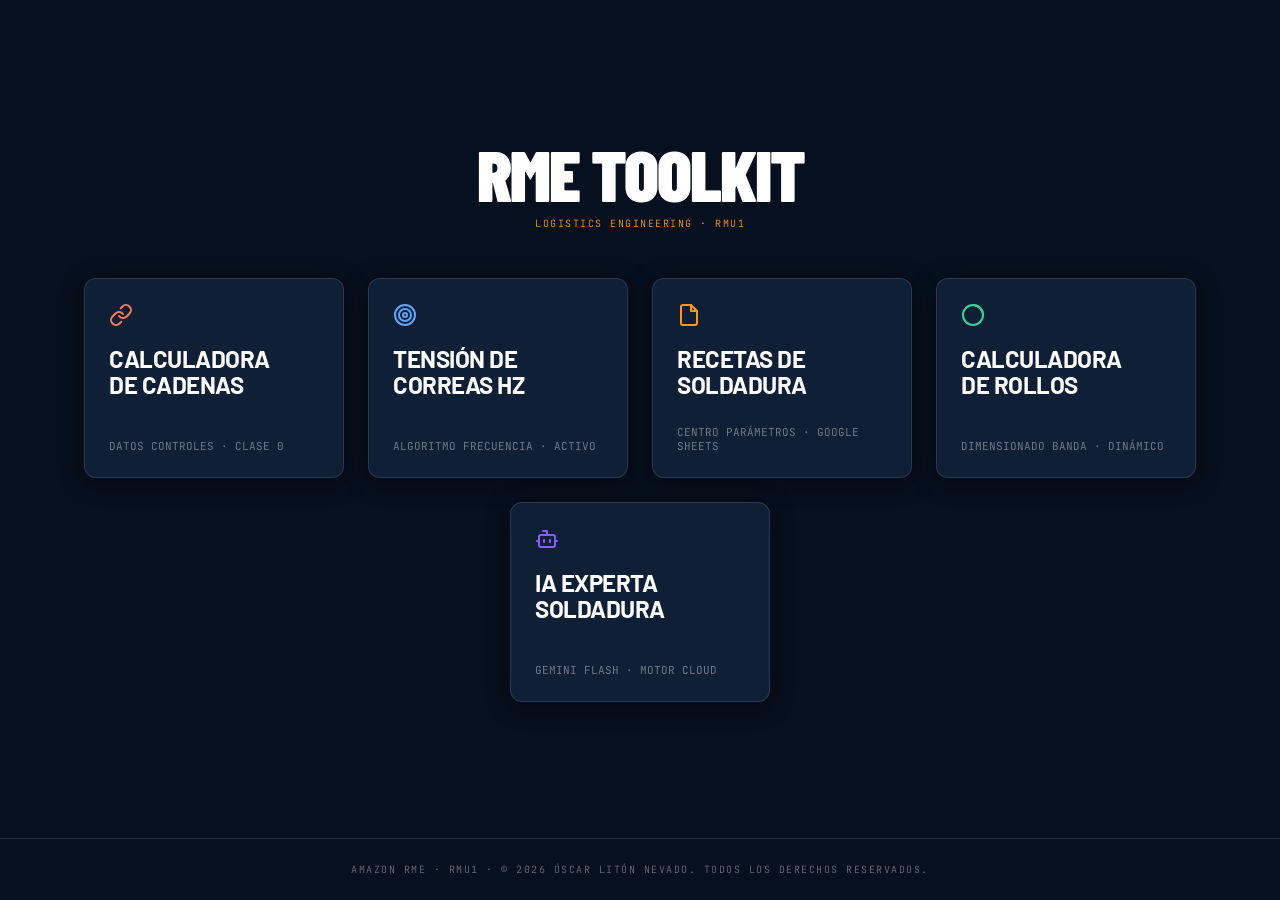
==== index.html @ 81b58d06 "Add files via upload" ====
<!DOCTYPE html>
<html lang="es">
<head>
  <meta charset="UTF-8">
  <meta name="viewport" content="width=device-width, initial-scale=1.0">
  <title>RME Toolkit · RMU1</title>
  <link rel="stylesheet" href="estilos.css">
  <style>
    /* Ajuste para centrar las 5 tarjetas de forma elegante */
    .portal-grid {
      display: flex !important;
      flex-wrap: wrap;
      justify-content: center;
      max-width: 1200px;
    }
    .hub-card {
      width: 260px;
    }
  </style>
</head>
<body>
  <div id="transition" class="page-transition"></div>

  <div class="portal-container">
    <main class="portal-main">
      <div style="text-align: center;">
        <h1 class="t-display" style="font-size: clamp(48px, 6vw, 72px); letter-spacing: -2px; line-height: 1;">RME TOOLKIT</h1>
        <div class="t-micro" style="color: var(--amz); margin-top: 8px;">LOGISTICS ENGINEERING · RMU1</div>
      </div>

      <div class="portal-grid">
        <a href="cadenas.html" class="hub-card stagger-1" style="--hc: var(--accent-cadenas);" aria-label="Abrir calculadora de cadenas">
          <div class="hc-icon">
            <svg width="24" height="24" viewBox="0 0 24 24" fill="none" stroke="currentColor" stroke-width="2" stroke-linecap="round" stroke-linejoin="round"><path d="M10 13a5 5 0 0 0 7.54.54l3-3a5 5 0 0 0-7.07-7.07l-1.72 1.71"/><path d="M14 11a5 5 0 0 0-7.54-.54l-3 3a5 5 0 0 0 7.07 7.07l1.71-1.71"/></svg>
          </div>
          <div class="t-heading hc-title">CALCULADORA<br>DE CADENAS</div>
          <div class="t-caption hc-data">DATOS CONTROLES · CLASE 0</div>
        </a>

        <a href="correas.html" class="hub-card stagger-2" style="--hc: var(--accent-correas);" aria-label="Abrir tensión de correas">
          <div class="hc-icon">
            <svg width="24" height="24" viewBox="0 0 24 24" fill="none" stroke="currentColor" stroke-width="2" stroke-linecap="round" stroke-linejoin="round"><circle cx="12" cy="12" r="10"/><circle cx="12" cy="12" r="6"/><circle cx="12" cy="12" r="2"/></svg>
          </div>
          <div class="t-heading hc-title">TENSIÓN DE<br>CORREAS HZ</div>
          <div class="t-caption hc-data">ALGORITMO FRECUENCIA · ACTIVO</div>
        </a>

        <a href="recetas.html" class="hub-card stagger-3" style="--hc: var(--accent-recetas);" aria-label="Abrir módulo de recetas de soldadura">
          <div class="hc-icon">
            <svg width="24" height="24" viewBox="0 0 24 24" fill="none" stroke="currentColor" stroke-width="2" stroke-linecap="round" stroke-linejoin="round"><path d="M14 2H6a2 2 0 0 0-2 2v16a2 2 0 0 0 2 2h12a2 2 0 0 0 2-2V8z"/><polyline points="14 2 14 8 20 8"/></svg>
          </div>
          <div class="t-heading hc-title">RECETAS DE<br>SOLDADURA</div>
          <div class="t-caption hc-data">CENTRO PARÁMETROS · GOOGLE SHEETS</div>
        </a>

        <a href="rollos.html" class="hub-card stagger-4" style="--hc: var(--accent-rollos);" aria-label="Abrir calculadora de rollos de banda">
          <div class="hc-icon">
            <svg width="24" height="24" viewBox="0 0 24 24" fill="none" stroke="currentColor" stroke-width="2" stroke-linecap="round" stroke-linejoin="round"><circle cx="12" cy="12" r="10"/><path d="M12 2a10 10 0 0 1 10 10"/></svg>
          </div>
          <div class="t-heading hc-title">CALCULADORA<br>DE ROLLOS</div>
          <div class="t-caption hc-data">DIMENSIONADO BANDA · DINÁMICO</div>
        </a>

        <!-- NUEVO MÓDULO IA -->
        <a href="soldadura-bot.html" class="hub-card" style="--hc: #8b5cf6; animation: cardEntry 0.4s cubic-bezier(0.16, 1, 0.3, 1) forwards; animation-delay: 400ms;" aria-label="Abrir asistente experto">
          <div class="hc-icon">
            <svg width="24" height="24" viewBox="0 0 24 24" fill="none" stroke="currentColor" stroke-width="2" stroke-linecap="round" stroke-linejoin="round">
              <path d="M12 8V4H8"/>
              <rect width="16" height="12" x="4" y="8" rx="2"/>
              <path d="M2 14h2"/>
              <path d="M20 14h2"/>
              <path d="M15 13v2"/>
              <path d="M9 13v2"/>
            </svg>
          </div>
          <div class="t-heading hc-title">IA EXPERTA<br>SOLDADURA</div>
          <div class="t-caption hc-data">GEMINI FLASH · MOTOR CLOUD</div>
        </a>
      </div>
    </main>

    <footer class="portal-footer">
      <div class="t-micro">Amazon RME · RMU1 · © 2026 Óscar Litón Nevado. Todos los derechos reservados.</div>
    </footer>
  </div>

  <script src="main.js"></script>
</body>
</html>
---- estilos.css ----
/* ==========================================================================
   RME TOOLKIT - MASTER PREMIUM INDUSTRIAL DESIGN SYSTEM (V3)
   ========================================================================== */

@import url('https://fonts.googleapis.com/css2?family=Barlow+Condensed:wght=900&family=Barlow:wght=400;700&family=JetBrains+Mono:wght=300;400;700&display=swap');

/* ── 1. CORE SYSTEM VARIABLES & SEMANTIC TOKENS ── */
:root {
  --bg: #07101e;
  --bg-panel: #07101e; 
  --card: #0f1f35;
  --card2: #142238;
  
  /* Robust borders for low/harsh light plant environments */
  --border: rgba(255, 255, 255, 0.12);
  --border-field: rgba(255, 255, 255, 0.25);
  --border2: rgba(255, 255, 255, 0.40);
  
  --text-main: #ffffff;
  --text-muted: rgba(255, 255, 255, 0.65);
  --text-disabled: rgba(255, 255, 255, 0.4);
  
  /* Brand Guidelines */
  --amz: #FF9900;
  
  /* App Modules Color Codes */
  --accent-cadenas: #ff7a5c;
  --accent-correas: #60a5fa;
  --accent-recetas: #FF9900;
  --accent-rollos: #34d399;
  
  /* Semantic Operational States */
  --ok: #3fb950;
  --warn: #d29922;
  --crit: #f85149;
  
  /* Typography Tokens */
  --font-display: 'Barlow Condensed', sans-serif;
  --font-heading: 'Barlow', sans-serif;
  --font-body: 'Barlow', sans-serif;
  --font-mono: 'JetBrains Mono', monospace;
  
  /* Geometry Layout Constraints */
  --topbar-h: 52px;
  --sidebar-w: 320px;
}

/* ── 2. BASE GLOBAL REBOOT & ACCESSIBILITY ── */
*, *::before, *::after {
  box-sizing: border-box;
  margin: 0;
  padding: 0;
}

html, body {
  height: 100%;
  background-color: var(--bg);
  color: var(--text-main);
  font-family: var(--font-body);
  -webkit-font-smoothing: antialiased;
  -moz-osx-font-smoothing: grayscale;
  overflow: hidden;
}

/* Accessible focus rings */
*:focus-visible {
  outline: 2px solid var(--amz);
  outline-offset: 2px;
}

/* Structural scrollbar design tokens */
::-webkit-scrollbar {
  width: 4px;
  height: 4px;
}
::-webkit-scrollbar-track {
  background: transparent;
}
::-webkit-scrollbar-thumb {
  background: var(--border2);
  border-radius: 4px;
}
::-webkit-scrollbar-thumb:hover {
  background: var(--text-muted);
}

/* Hide native numeric spinners for layout density consistency */
input[type="number"]::-webkit-inner-spin-button, 
input[type="number"]::-webkit-outer-spin-button { 
  -webkit-appearance: none; 
  margin: 0; 
}
input[type="number"] {
  -moz-appearance: textfield;
}

/* ── 3. TYPOGRAPHY HIERARCHY CLASSIFICATION ── */
.t-display { font-family: var(--font-display); font-weight: 900; text-transform: uppercase; }
.t-heading { font-family: var(--font-heading); font-weight: 700; color: var(--text-main); }
.t-body    { font-family: var(--font-body); font-weight: 400; color: var(--text-muted); }
.t-caption { font-family: var(--font-mono); font-weight: 400; color: var(--text-muted); }
.t-micro   { font-family: var(--font-mono); font-weight: 300; font-size: 10px; text-transform: uppercase; letter-spacing: 1.5px; color: var(--text-disabled); }

/* ── 4. PORTAL GRID ARCHITECTURE (index.html) ── */
.portal-container {
  display: flex;
  flex-direction: column;
  min-height: 100vh;
  position: relative;
  z-index: 1;
}

.portal-main {
  flex: 1;
  display: flex;
  flex-direction: column;
  justify-content: center;
  align-items: center;
  padding: 40px 24px;
}

.portal-grid {
  display: grid;
  grid-template-columns: repeat(4, 260px);
  gap: 24px;
  margin-top: 48px;
}

.hub-card {
  background: var(--card);
  border: 1px solid var(--border);
  border-radius: 12px;
  padding: 24px;
  text-decoration: none;
  color: inherit;
  display: flex;
  flex-direction: column;
  justify-content: space-between;
  height: 200px;
  position: relative;
  overflow: hidden;
  box-shadow: 0 4px 24px rgba(0,0,0,0.4);
  opacity: 0;
  transform: translateY(16px);
  animation: cardEntry 0.4s cubic-bezier(0.16, 1, 0.3, 1) forwards;
}

@keyframes cardEntry {
  to { opacity: 1; transform: translateY(0); }
}

.stagger-1 { animation-delay: 80ms; }
.stagger-2 { animation-delay: 160ms; }
.stagger-3 { animation-delay: 240ms; }
.stagger-4 { animation-delay: 320ms; }

/* Micro-interaction sweep line */
.hub-card::after {
  content: '';
  position: absolute;
  top: 0; left: -100%;
  width: 100%; height: 100%;
  background: linear-gradient(90deg, transparent, rgba(255,255,255,0.04), transparent);
  transition: transform 0.6s cubic-bezier(0.16, 1, 0.3, 1);
  pointer-events: none;
}

.hub-card:hover {
  border-color: var(--hc);
}

.hub-card:hover::after {
  transform: translateX(200%);
}

.hc-icon {
  color: var(--hc);
  margin-bottom: 16px;
}

.hc-title {
  font-size: 24px;
  line-height: 1.1;
  letter-spacing: -0.5px;
}

.hc-data {
  font-size: 11px;
  color: var(--text-disabled);
  margin-top: auto;
}

.portal-footer {
  padding: 24px;
  border-top: 1px solid var(--border);
  text-align: center;
}

/* ── 5. TOPBAR ARCHITECTURE ── */
.topbar {
  height: var(--topbar-h);
  border-bottom: 1px solid rgba(255,255,255,0.07);
  display: flex;
  align-items: center;
  justify-content: space-between;
  padding: 0 24px;
  background: var(--bg);
  position: relative;
  z-index: 10;
}

.tb-zone {
  display: flex;
  align-items: center;
  gap: 16px;
}

.tb-logo {
  font-size: 20px;
  color: var(--text-main);
  text-decoration: none;
  letter-spacing: -0.5px;
}

.tb-divider {
  width: 1px;
  height: 16px;
  background-color: var(--border);
}

.tb-breadcrumb {
  font-size: 14px;
  text-transform: uppercase;
  letter-spacing: 1px;
  color: var(--tb-color);
}

.status-dot {
  width: 6px;
  height: 6px;
  background-color: var(--ok);
  border-radius: 50%;
  box-shadow: 0 0 8px var(--ok);
  animation: blink 2s infinite ease-in-out;
}

@keyframes blink {
  0%, 100% { opacity: 0.4; }
  50% { opacity: 1; }
}

.btn-back {
  color: var(--text-muted);
  text-decoration: none;
  font-size: 13px;
  padding: 4px 10px;
  border: 1px solid transparent;
  border-radius: 6px;
  transition: all 0.15s ease;
}

.btn-back:hover {
  border-color: var(--border2);
  color: var(--text-main);
}

.avatar {
  width: 28px;
  height: 28px;
  border-radius: 50%;
  background-color: var(--border2);
  display: flex;
  align-items: center;
  justify-content: center;
  font-size: 11px;
  color: var(--text-main);
}

/* ── 6. DUAL COLUMN LAYOUT ── */
.layout-main {
  display: flex;
  height: calc(100vh - var(--topbar-h));
  position: relative;
}

.col-left {
  width: var(--sidebar-w);
  flex-shrink: 0;
  display: flex;
  flex-direction: column;
  border-right: 1px solid rgba(255,255,255,0.06);
  position: relative;
  background-color: var(--bg);
}

/* Light-ray structural accent line */
.col-left::after {
  content: '';
  position: absolute;
  top: 0; right: -1px; bottom: 0;
  width: 1px;
  background: linear-gradient(to bottom, #FF9900, #ffffff, #60a5fa);
  pointer-events: none;
}

.col-right {
  flex: 1;
  padding: 40px;
  overflow-y: auto;
  display: flex;
  flex-direction: column;
  gap: 32px;
  background-color: var(--bg);
}

/* ── 7. MICRO-INTERACTIONS & FLOATING LABELS ── */
.input-group {
  position: relative;
  margin-top: 14px; 
  margin-bottom: 22px;
}

.input-group input, 
.input-group select {
  width: 100%;
  background-color: var(--card2); 
  border: 1px solid var(--border-field); 
  border-radius: 6px;
  padding: 18px 12px 8px 12px;
  color: var(--text-main);
  font-family: var(--font-mono);
  font-size: 14px;
  outline: none;
  position: relative;
  z-index: 1; 
  transition: border-color 0.2s ease, box-shadow 0.2s ease;
}

.input-group select {
  -webkit-appearance: none;
  appearance: none;
  cursor: pointer;
  background-image: url("data:image/svg+xml;charset=UTF-8,%3Csvg width='14' height='14' viewBox='0 0 24 24' fill='none' stroke='%237a90a8' stroke-width='2.5' stroke-linecap='round' stroke-linejoin='round'%3E%3Cpath d='M6 9l6 6 6-6'/%3E%3C/svg%3E");
  background-repeat: no-repeat;
  background-position: right 14px center;
  padding-right: 36px;
}

.input-group select option {
  background-color: var(--card);
  color: var(--text-main);       
  font-family: var(--font-mono);
  padding: 12px;
}

.input-group input:focus, 
.input-group select:focus {
  border-color: var(--amz);
  box-shadow: 0 0 0 1px var(--amz);
  z-index: 2; 
}

.input-group label {
  position: absolute;
  left: 12px;
  top: 15px;
  color: var(--text-muted);
  pointer-events: none;
  transition: all 0.2s cubic-bezier(0.16, 1, 0.3, 1);
  font-size: 13px;
  z-index: 10; 
}

.input-group input:focus ~ label,
.input-group input:not(:placeholder-shown) ~ label,
.input-group select:focus ~ label,
.input-group select:valid ~ label {
  top: -8px;
  left: 8px;
  font-size: 10px;
  background-color: var(--bg); 
  padding: 0 6px;
  color: var(--amz);
  font-weight: 700;
  letter-spacing: 0.5px;
  border-radius: 4px;
  line-height: 1;
}

.btn-action {
  width: 100%;
  background: transparent;
  border: 1px solid var(--border2);
  border-radius: 6px;
  color: var(--text-main);
  padding: 14px;
  font-size: 12px;
  letter-spacing: 1px;
  font-weight: 700;
  cursor: pointer;
  transition: transform 0.1s cubic-bezier(0.25, 1, 0.5, 1), border-color 0.2s;
}
.btn-action:hover {
  border-color: var(--text-main);
}
.btn-action:active {
  transform: scale(0.97);
}

/* ── 8. VALUE DISPLAY & STATUS BLOCKS ── */
.val-main {
  font-family: var(--font-mono);
  font-weight: 700;
  font-size: 72px;
  line-height: 1;
  transition: color 300ms ease;
}

.val-unit {
  font-family: var(--font-mono);
  font-size: 36px;
  color: var(--text-disabled);
  margin-left: 8px;
}

.result-block {
  padding: 32px;
  border-radius: 12px;
  border: 1px solid var(--border);
  transition: all 300ms ease;
}

/* Engine Mapping Matrix states */
.state-empty .val-main { color: rgba(255, 255, 255, 0.15); }
.state-empty .result-msg { color: var(--text-disabled); }

.state-loading {
  position: relative;
  overflow: hidden;
  background: rgba(255,255,255,0.01);
}
.state-loading::before {
  content: '';
  position: absolute;
  inset: 0;
  background: linear-gradient(90deg, transparent, rgba(255,255,255,0.04), transparent);
  animation: skeleton 1.2s infinite linear;
}
@keyframes skeleton {
  0% { transform: translateX(-100%); }
  100% { transform: translateX(100%); }
}

.state-ok {
  background-color: rgba(63, 185, 80, 0.05);
  border-color: transparent;
}
.state-ok .val-main { color: var(--ok); }

/* NEW: State Warning for intermediate levels (Yellow) */
.state-warn {
  background-color: rgba(210, 153, 34, 0.05);
  border-color: rgba(210, 153, 34, 0.25);
}
.state-warn .val-main { color: var(--warn); }
.state-warn .result-msg { color: var(--warn); }

.state-crit {
  border-color: var(--crit);
  animation: critBorder 1.5s infinite ease-in-out;
}
.state-crit .val-main { color: var(--crit); }
.state-crit .result-msg { color: var(--crit); font-weight: 700; letter-spacing: 2px; }

@keyframes critBorder {
  0%, 100% { box-shadow: 0 0 0 0px rgba(248,81,73,0.2); }
  50% { box-shadow: 0 0 0 4px rgba(248,81,73,0.2); }
}

/* ── 9. RECETAS MODULE GRID ── */
.compact-row {
  height: 48px;
  display: flex;
  align-items: center;
  gap: 12px;
  padding: 0 16px;
  cursor: pointer;
  border-bottom: 1px solid var(--border);
  transition: all 0.15s ease;
}

.compact-row:hover {
  background-color: rgba(255,255,255,0.02);
}

.compact-row.active {
  border-left: 4px solid var(--band-color);
  background-color: rgba(255,255,255,0.04);
}

.color-dot {
  width: 8px;
  height: 8px;
  border-radius: 50%;
  background-color: var(--dot-color);
}

/* ── 10. LAYOUT COMPONENT GRID MATRIX ── */
.grid-2 { display: grid; grid-template-columns: 1fr 1fr; gap: 16px; }
.grid-stats { display: grid; grid-template-columns: repeat(auto-fit, minmax(140px, 1fr)); gap: 16px; }
.section-gap { margin-top: 32px; }

/* ── 11. ADAPTIVE TABLET/MOBILE RESPONSIVE DRAWER ── */
.mobile-toggle { display: none; background: none; border: none; color: white; font-size: 20px; cursor: pointer; }

@media (max-width: 900px) {
  .mobile-toggle { display: block; }
  .btn-back .back-text { display: none; }
  .tb-breadcrumb { font-size: 12px; }
  
  .col-left {
    position: absolute;
    top: 0; bottom: 0; left: 0;
    z-index: 100;
    background: var(--bg);
    transform: translateX(-100%);
    transition: transform 0.3s cubic-bezier(0.16, 1, 0.3, 1);
  }
  
  .layout-main.drawer-open .col-left {
    transform: translateX(0);
  }
  
  .portal-grid {
    grid-template-columns: 1fr 1fr;
    max-width: 560px;
  }
}

@media (max-width: 600px) {
  .portal-grid {
    grid-template-columns: 1fr;
  }
}

/* ── 12. HIGH-FIDELITY PRINT PERFORMANCE ── */
@media print {
  body, html {
    background: #ffffff !important;
    color: #000000 !important;
    overflow: visible !important;
  }
  .topbar, .col-left, .mobile-toggle {
    display: none !important;
  }
  .col-right {
    padding: 0 !important;
  }
  .result-block {
    border: 1px solid #000000 !important;
    background: transparent !important;
  }
  .val-main {
    color: #000000 !important;
  }
}

/* Seamless view changes */
.page-transition {
  position: fixed; inset: 0; background: #000000; z-index: 9999;
  pointer-events: none; opacity: 1; transition: opacity 0.35s ease-in-out;
}
.page-transition.fade-out { opacity: 0; }
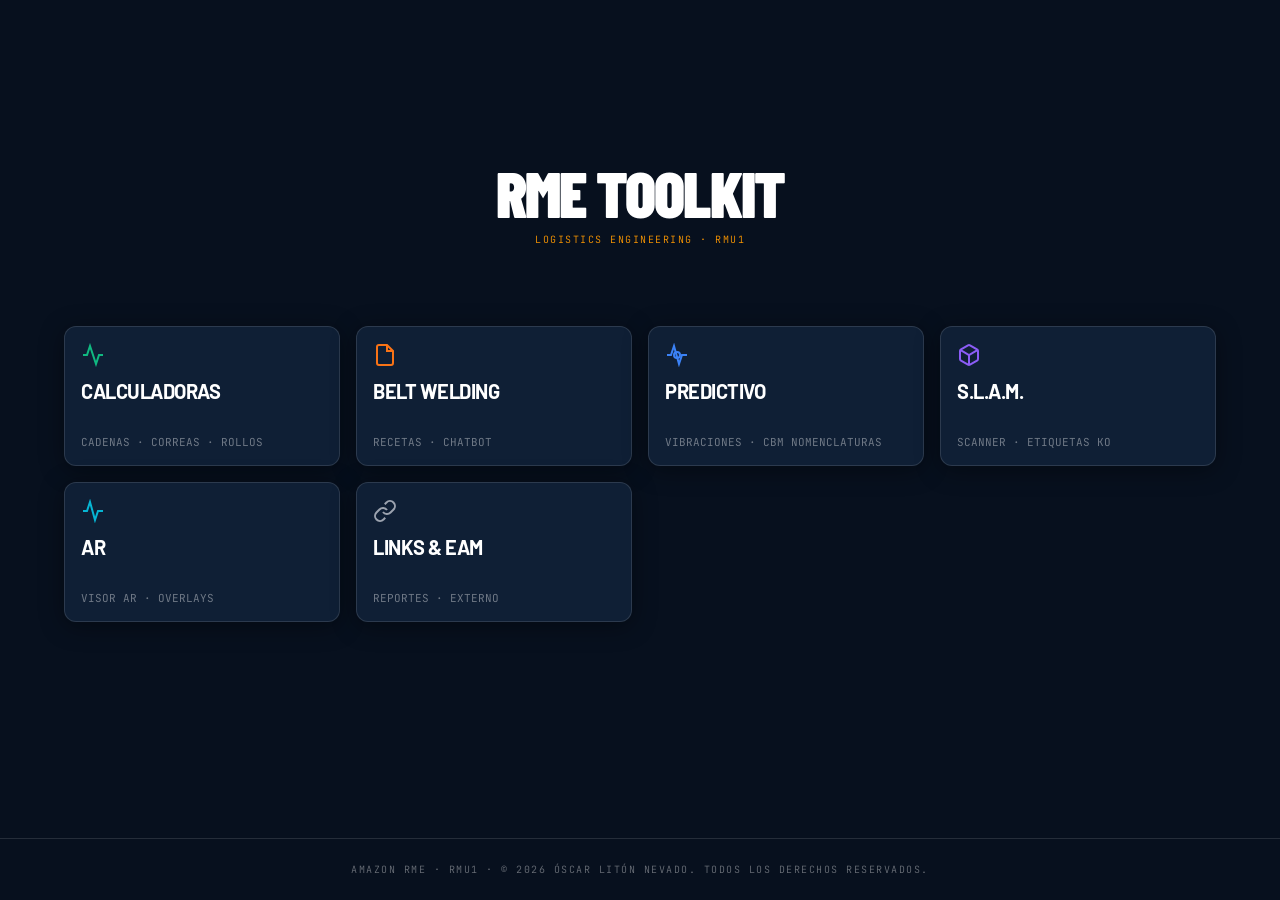
==== commit d2723dd0: "Add files via upload" ====
--- a/index.html
+++ b/index.html
@@ -6,15 +6,92 @@
   <title>RME Toolkit · RMU1</title>
   <link rel="stylesheet" href="estilos.css">
   <style>
-    /* Ajuste para centrar las 5 tarjetas de forma elegante */
-    .portal-grid {
-      display: flex !important;
-      flex-wrap: wrap;
-      justify-content: center;
+    /* ── SISTEMA DE NAVEGACIÓN DRILL-DOWN (APP SHELL) ── */
+    .dashboard-container {
+      width: 100%;
       max-width: 1200px;
-    }
+      margin: 48px auto 0;
+      padding: 0 24px;
+    }
+
+    .cards-grid {
+      display: grid;
+      grid-template-columns: repeat(auto-fill, minmax(220px, 1fr));
+      gap: 16px;
+    }
+
     .hub-card {
-      width: 260px;
+      width: 100%; 
+      height: 140px !important;
+      padding: 16px !important;
+      cursor: pointer;
+    }
+    .hc-icon { margin-bottom: 10px !important; }
+    .hc-icon svg { width: 24px; height: 24px; }
+    .hc-title { font-size: 20px !important; }
+
+    .sub-view {
+      display: none;
+      animation: menuFadeIn 0.3s cubic-bezier(0.16, 1, 0.3, 1);
+    }
+    .main-view {
+      display: block;
+      animation: menuFadeIn 0.3s cubic-bezier(0.16, 1, 0.3, 1);
+    }
+
+    @keyframes menuFadeIn {
+      from { opacity: 0; transform: translateY(10px); }
+      to { opacity: 1; transform: translateY(0); }
+    }
+
+    .sub-header {
+      display: flex;
+      align-items: center;
+      justify-content: space-between;
+      margin-bottom: 24px;
+      padding-bottom: 16px;
+      border-bottom: 1px solid var(--border);
+    }
+
+    .sub-title-zone {
+      display: flex;
+      flex-direction: column;
+    }
+
+    .sub-title {
+      font-family: var(--font-display);
+      font-size: 28px;
+      text-transform: uppercase;
+      color: var(--text-main);
+      margin: 0;
+      line-height: 1;
+    }
+
+    .sub-desc {
+      font-family: var(--font-mono);
+      font-size: 11px;
+      color: var(--text-disabled);
+      text-transform: uppercase;
+      letter-spacing: 2px;
+      margin-top: 6px;
+    }
+
+    .btn-back-menu {
+      background: var(--card2);
+      border: 1px solid var(--border);
+      color: var(--text-muted);
+      font-family: var(--font-mono);
+      font-size: 11px;
+      text-transform: uppercase;
+      letter-spacing: 1px;
+      padding: 8px 16px;
+      border-radius: 6px;
+      cursor: pointer;
+      transition: all 0.2s;
+    }
+    .btn-back-menu:hover {
+      border-color: var(--amz);
+      color: var(--text-main);
     }
   </style>
 </head>
@@ -22,68 +99,223 @@
   <div id="transition" class="page-transition"></div>
 
   <div class="portal-container">
-    <main class="portal-main">
-      <div style="text-align: center;">
-        <h1 class="t-display" style="font-size: clamp(48px, 6vw, 72px); letter-spacing: -2px; line-height: 1;">RME TOOLKIT</h1>
+    <main class="portal-main" style="padding-top: 48px;">
+      
+      <!-- HERO HEADER -->
+      <div style="text-align: center; margin-bottom: 32px;">
+        <h1 class="t-display" style="font-size: clamp(40px, 5vw, 64px); letter-spacing: -2px; line-height: 1;">RME TOOLKIT</h1>
         <div class="t-micro" style="color: var(--amz); margin-top: 8px;">LOGISTICS ENGINEERING · RMU1</div>
       </div>
 
-      <div class="portal-grid">
-        <a href="cadenas.html" class="hub-card stagger-1" style="--hc: var(--accent-cadenas);" aria-label="Abrir calculadora de cadenas">
-          <div class="hc-icon">
-            <svg width="24" height="24" viewBox="0 0 24 24" fill="none" stroke="currentColor" stroke-width="2" stroke-linecap="round" stroke-linejoin="round"><path d="M10 13a5 5 0 0 0 7.54.54l3-3a5 5 0 0 0-7.07-7.07l-1.72 1.71"/><path d="M14 11a5 5 0 0 0-7.54-.54l-3 3a5 5 0 0 0 7.07 7.07l1.71-1.71"/></svg>
-          </div>
-          <div class="t-heading hc-title">CALCULADORA<br>DE CADENAS</div>
-          <div class="t-caption hc-data">DATOS CONTROLES · CLASE 0</div>
-        </a>
-
-        <a href="correas.html" class="hub-card stagger-2" style="--hc: var(--accent-correas);" aria-label="Abrir tensión de correas">
-          <div class="hc-icon">
-            <svg width="24" height="24" viewBox="0 0 24 24" fill="none" stroke="currentColor" stroke-width="2" stroke-linecap="round" stroke-linejoin="round"><circle cx="12" cy="12" r="10"/><circle cx="12" cy="12" r="6"/><circle cx="12" cy="12" r="2"/></svg>
-          </div>
-          <div class="t-heading hc-title">TENSIÓN DE<br>CORREAS HZ</div>
-          <div class="t-caption hc-data">ALGORITMO FRECUENCIA · ACTIVO</div>
-        </a>
-
-        <a href="recetas.html" class="hub-card stagger-3" style="--hc: var(--accent-recetas);" aria-label="Abrir módulo de recetas de soldadura">
-          <div class="hc-icon">
-            <svg width="24" height="24" viewBox="0 0 24 24" fill="none" stroke="currentColor" stroke-width="2" stroke-linecap="round" stroke-linejoin="round"><path d="M14 2H6a2 2 0 0 0-2 2v16a2 2 0 0 0 2 2h12a2 2 0 0 0 2-2V8z"/><polyline points="14 2 14 8 20 8"/></svg>
-          </div>
-          <div class="t-heading hc-title">RECETAS DE<br>SOLDADURA</div>
-          <div class="t-caption hc-data">CENTRO PARÁMETROS · GOOGLE SHEETS</div>
-        </a>
-
-        <a href="rollos.html" class="hub-card stagger-4" style="--hc: var(--accent-rollos);" aria-label="Abrir calculadora de rollos de banda">
-          <div class="hc-icon">
-            <svg width="24" height="24" viewBox="0 0 24 24" fill="none" stroke="currentColor" stroke-width="2" stroke-linecap="round" stroke-linejoin="round"><circle cx="12" cy="12" r="10"/><path d="M12 2a10 10 0 0 1 10 10"/></svg>
-          </div>
-          <div class="t-heading hc-title">CALCULADORA<br>DE ROLLOS</div>
-          <div class="t-caption hc-data">DIMENSIONADO BANDA · DINÁMICO</div>
-        </a>
-
-        <!-- NUEVO MÓDULO IA -->
-        <a href="soldadura-bot.html" class="hub-card" style="--hc: #8b5cf6; animation: cardEntry 0.4s cubic-bezier(0.16, 1, 0.3, 1) forwards; animation-delay: 400ms;" aria-label="Abrir asistente experto">
-          <div class="hc-icon">
-            <svg width="24" height="24" viewBox="0 0 24 24" fill="none" stroke="currentColor" stroke-width="2" stroke-linecap="round" stroke-linejoin="round">
-              <path d="M12 8V4H8"/>
-              <rect width="16" height="12" x="4" y="8" rx="2"/>
-              <path d="M2 14h2"/>
-              <path d="M20 14h2"/>
-              <path d="M15 13v2"/>
-              <path d="M9 13v2"/>
-            </svg>
-          </div>
-          <div class="t-heading hc-title">IA EXPERTA<br>SOLDADURA</div>
-          <div class="t-caption hc-data">GEMINI FLASH · MOTOR CLOUD</div>
-        </a>
+      <div class="dashboard-container">
+
+        <!-- ==========================================
+             VISTA PRINCIPAL: CAJÓN DE CATEGORÍAS
+             ========================================== -->
+        <div id="view-main" class="main-view">
+          <div class="cards-grid">
+            
+            <div class="hub-card stagger-1" style="--hc: #10b981;" onclick="openCategory('calculadoras')">
+              <div class="hc-icon"><svg viewBox="0 0 24 24" fill="none" stroke="currentColor" stroke-width="2"><path d="M22 12h-4l-3 9L9 3l-3 9H2"/></svg></div>
+              <div class="t-heading hc-title">CALCULADORAS</div>
+              <div class="t-caption hc-data">CADENAS · CORREAS · ROLLOS</div>
+            </div>
+
+            <div class="hub-card stagger-2" style="--hc: #f97316;" onclick="openCategory('belt-welding')">
+              <div class="hc-icon"><svg viewBox="0 0 24 24" fill="none" stroke="currentColor" stroke-width="2"><path d="M14 2H6a2 2 0 0 0-2 2v16a2 2 0 0 0 2 2h12a2 2 0 0 0 2-2V8z"/><polyline points="14 2 14 8 20 8"/></svg></div>
+              <div class="t-heading hc-title">BELT WELDING</div>
+              <div class="t-caption hc-data">RECETAS · CHATBOT</div>
+            </div>
+
+            <div class="hub-card stagger-3" style="--hc: #3b82f6;" onclick="openCategory('predictivo')">
+              <div class="hc-icon"><svg viewBox="0 0 24 24" fill="none" stroke="currentColor" stroke-width="2"><path d="M2 12h4l3-9 5 18 3-9h5"/><circle cx="12" cy="12" r="3"/></svg></div>
+              <div class="t-heading hc-title">PREDICTIVO</div>
+              <div class="t-caption hc-data">VIBRACIONES · CBM NOMENCLATURAS</div>
+            </div>
+
+            <div class="hub-card stagger-4" style="--hc: #8b5cf6;" onclick="openCategory('slam')">
+              <div class="hc-icon"><svg viewBox="0 0 24 24" fill="none" stroke="currentColor" stroke-width="2"><path d="M21 16V8a2 2 0 0 0-1-1.73l-7-4a2 2 0 0 0-2 0l-7 4A2 2 0 0 0 3 8v8a2 2 0 0 0 1 1.73l7 4a2 2 0 0 0 2 0l7-4A2 2 0 0 0 21 16z"/><polyline points="3.27 6.96 12 12.01 20.73 6.96"/><line x1="12" y1="22.08" x2="12" y2="12"/></svg></div>
+              <div class="t-heading hc-title">S.L.A.M.</div>
+              <div class="t-caption hc-data">SCANNER · ETIQUETAS KO</div>
+            </div>
+
+            <div class="hub-card stagger-1" style="--hc: #06b6d4;" onclick="openCategory('ar')">
+              <div class="hc-icon"><svg viewBox="0 0 24 24" fill="none" stroke="currentColor" stroke-width="2"><path d="M2 12h4l3-9 5 18 3-9h5"/></svg></div>
+              <div class="t-heading hc-title">AR</div>
+              <div class="t-caption hc-data">VISOR AR · OVERLAYS</div>
+            </div>
+
+            <div class="hub-card stagger-2" style="--hc: #9ca3af;" onclick="openCategory('links')">
+              <div class="hc-icon"><svg viewBox="0 0 24 24" fill="none" stroke="currentColor" stroke-width="2"><path d="M10 13a5 5 0 0 0 7.54.54l3-3a5 5 0 0 0-7.07-7.07l-1.72 1.71"/><path d="M14 11a5 5 0 0 0-7.54-.54l-3 3a5 5 0 0 0 7.07 7.07l1.71-1.71"/></svg></div>
+              <div class="t-heading hc-title">LINKS & EAM</div>
+              <div class="t-caption hc-data">REPORTES · EXTERNO</div>
+            </div>
+
+          </div>
+        </div>
+
+
+        <!-- ==========================================
+             SUB-VISTAS (Se muestran al hacer clic)
+             ========================================== -->
+        
+        <!-- SUB: CALCULADORAS -->
+        <div id="view-calculadoras" class="sub-view">
+          <div class="sub-header">
+            <div class="sub-title-zone">
+              <h2 class="sub-title" style="color: #10b981;">Calculadoras</h2>
+              <span class="sub-desc">Dimensionado Mecánico y Geometría</span>
+            </div>
+            <button class="btn-back-menu" onclick="closeCategory()">← Volver</button>
+          </div>
+          <div class="cards-grid">
+            <a href="cadenas.html" class="hub-card" style="--hc: var(--accent-cadenas);">
+              <div class="hc-icon"><svg viewBox="0 0 24 24" fill="none" stroke="currentColor" stroke-width="2"><path d="M10 13a5 5 0 0 0 7.54.54l3-3a5 5 0 0 0-7.07-7.07l-1.72 1.71"/><path d="M14 11a5 5 0 0 0-7.54-.54l-3 3a5 5 0 0 0 7.07 7.07l1.71-1.71"/></svg></div>
+              <div class="t-heading hc-title">CALCULADORA CADENAS</div>
+              <div class="t-caption hc-data">CLASE 0 · TOLERANCIAS</div>
+            </a>
+            <a href="correas.html" class="hub-card" style="--hc: var(--accent-correas);">
+              <div class="hc-icon"><svg viewBox="0 0 24 24" fill="none" stroke="currentColor" stroke-width="2"><circle cx="12" cy="12" r="10"/><circle cx="12" cy="12" r="6"/><circle cx="12" cy="12" r="2"/></svg></div>
+              <div class="t-heading hc-title">TENSIÓN CORREAS HZ</div>
+              <div class="t-caption hc-data">FRECUENCIAS · PAR MOTOR</div>
+            </a>
+            <a href="rollos.html" class="hub-card" style="--hc: var(--accent-rollos);">
+              <div class="hc-icon"><svg viewBox="0 0 24 24" fill="none" stroke="currentColor" stroke-width="2"><circle cx="12" cy="12" r="10"/><path d="M12 2a10 10 0 0 1 10 10"/></svg></div>
+              <div class="t-heading hc-title">LONGITUD ROLLOS</div>
+              <div class="t-caption hc-data">CÁLCULO BANDA RESTANTE</div>
+            </a>
+          </div>
+        </div>
+
+        <!-- SUB: BELT WELDING -->
+        <div id="view-belt-welding" class="sub-view">
+          <div class="sub-header">
+            <div class="sub-title-zone">
+              <h2 class="sub-title" style="color: #f97316;">Belt Welding</h2>
+              <span class="sub-desc">Empalmes vulcanizados y manuales de banda</span>
+            </div>
+            <button class="btn-back-menu" onclick="closeCategory()">← Volver</button>
+          </div>
+          <div class="cards-grid">
+            <a href="recetas.html" class="hub-card" style="--hc: var(--accent-recetas);">
+              <div class="hc-icon"><svg viewBox="0 0 24 24" fill="none" stroke="currentColor" stroke-width="2"><path d="M14 2H6a2 2 0 0 0-2 2v16a2 2 0 0 0 2 2h12a2 2 0 0 0 2-2V8z"/><polyline points="14 2 14 8 20 8"/></svg></div>
+              <div class="t-heading hc-title">RECETAS SOLDADURA</div>
+              <div class="t-caption hc-data">PARÁMETROS SHEETS</div>
+            </a>
+            <a href="soldadura-bot.html" class="hub-card" style="--hc: #8b5cf6;">
+              <div class="hc-icon"><svg viewBox="0 0 24 24" fill="none" stroke="currentColor" stroke-width="2"><path d="M12 8V4H8"/><rect width="16" height="12" x="4" y="8" rx="2"/><path d="M2 14h2"/><path d="M20 14h2"/><path d="M15 13v2"/><path d="M9 13v2"/></svg></div>
+              <div class="t-heading hc-title">CHATBOT SOLDADURA</div>
+              <div class="t-caption hc-data">GUÍA INTERACTIVA · PASO A PASO</div>
+            </a>
+          </div>
+        </div>
+
+        <!-- SUB: PREDICTIVO -->
+        <div id="view-predictivo" class="sub-view">
+          <div class="sub-header">
+            <div class="sub-title-zone">
+              <h2 class="sub-title" style="color: #3b82f6;">Predictivo</h2>
+              <span class="sub-desc">Condition Based Monitoring (CBM)</span>
+            </div>
+            <button class="btn-back-menu" onclick="closeCategory()">← Volver</button>
+          </div>
+          <div class="cards-grid">
+            <a href="cbm.html" class="hub-card" style="--hc: #3b82f6;">
+              <div class="hc-icon"><svg viewBox="0 0 24 24" fill="none" stroke="currentColor" stroke-width="2"><path d="M2 12h4l3-9 5 18 3-9h5"/><circle cx="12" cy="12" r="3"/></svg></div>
+              <div class="t-heading hc-title">DICCIONARIO CBM</div>
+              <div class="t-caption hc-data">BUSCADOR DE NOMENCLATURAS</div>
+            </a>
+          </div>
+        </div>
+
+        <!-- SUB: SLAM -->
+        <div id="view-slam" class="sub-view">
+          <div class="sub-header">
+            <div class="sub-title-zone">
+              <h2 class="sub-title" style="color: #8b5cf6;">S.L.A.M.</h2>
+              <span class="sub-desc">Mantenimiento de Scanners y Etiquetadoras</span>
+            </div>
+            <button class="btn-back-menu" onclick="closeCategory()">← Volver</button>
+          </div>
+          <div class="cards-grid">
+            <!-- AQUÍ EL ENLACE A SLAM.HTML -->
+            <a href="slam.html" class="hub-card" style="--hc: #8b5cf6;">
+              <div class="hc-icon"><svg viewBox="0 0 24 24" fill="none" stroke="currentColor" stroke-width="2"><path d="M21 16V8a2 2 0 0 0-1-1.73l-7-4a2 2 0 0 0-2 0l-7 4A2 2 0 0 0 3 8v8a2 2 0 0 0 1 1.73l7 4a2 2 0 0 0 2 0l7-4A2 2 0 0 0 21 16z"/><polyline points="3.27 6.96 12 12.01 20.73 6.96"/><line x1="12" y1="22.08" x2="12" y2="12"/></svg></div>
+              <div class="t-heading hc-title">ETIQUETAS KO</div>
+              <div class="t-caption hc-data">ANÁLISIS DE RECHAZOS Y CÓDIGOS</div>
+            </a>
+          </div>
+        </div>
+
+        <!-- SUB: AR -->
+        <div id="view-ar" class="sub-view">
+          <div class="sub-header">
+            <div class="sub-title-zone">
+              <h2 class="sub-title" style="color: #06b6d4;">AR</h2>
+              <span class="sub-desc">Soporte visual mediante overlays en planta</span>
+            </div>
+            <button class="btn-back-menu" onclick="closeCategory()">← Volver</button>
+          </div>
+          <div class="cards-grid">
+            <div class="hub-card" style="--hc: #6b7280; opacity: 0.5; cursor: default;">
+              <div class="hc-icon"><svg viewBox="0 0 24 24" fill="none" stroke="currentColor" stroke-width="2"><path d="M2 12h4l3-9 5 18 3-9h5"/></svg></div>
+              <div class="t-heading hc-title">VISOR AR WELDING</div>
+              <div class="t-caption hc-data">EN DESARROLLO BETA</div>
+            </div>
+          </div>
+        </div>
+
+        <!-- SUB: LINKS & EAM -->
+        <div id="view-links" class="sub-view">
+          <div class="sub-header">
+            <div class="sub-title-zone">
+              <h2 class="sub-title" style="color: #9ca3af;">Links & Sistemas</h2>
+              <span class="sub-desc">Accesos rápidos a plataformas corporativas</span>
+            </div>
+            <button class="btn-back-menu" onclick="closeCategory()">← Volver</button>
+          </div>
+          <div class="cards-grid">
+            <a href="#" class="hub-card" style="--hc: #9ca3af;">
+              <div class="hc-icon"><svg viewBox="0 0 24 24" fill="none" stroke="currentColor" stroke-width="2"><path d="M18 13v6a2 2 0 0 1-2 2H5a2 2 0 0 1-2-2V8a2 2 0 0 1 2-2h6"/><polyline points="15 3 21 3 21 9"/><line x1="10" y1="14" x2="21" y2="3"/></svg></div>
+              <div class="t-heading hc-title">PORTAL INFOR EAM</div>
+              <div class="t-caption hc-data">ÓRDENES DE TRABAJO</div>
+            </a>
+            <a href="#" class="hub-card" style="--hc: #eab308;">
+              <div class="hc-icon"><svg viewBox="0 0 24 24" fill="none" stroke="currentColor" stroke-width="2"><path d="M18 13v6a2 2 0 0 1-2 2H5a2 2 0 0 1-2-2V8a2 2 0 0 1 2-2h6"/><polyline points="15 3 21 3 21 9"/><line x1="10" y1="14" x2="21" y2="3"/></svg></div>
+              <div class="t-heading hc-title">TROUBLE TICKETS</div>
+              <div class="t-caption hc-data">REPORTE INCIDENCIAS</div>
+            </a>
+          </div>
+        </div>
+
       </div>
     </main>
 
-    <footer class="portal-footer">
+    <footer class="portal-footer" style="margin-top: 64px;">
       <div class="t-micro">Amazon RME · RMU1 · © 2026 Óscar Litón Nevado. Todos los derechos reservados.</div>
     </footer>
   </div>
 
+  <script>
+    function openCategory(catId) {
+      document.getElementById('view-main').style.display = 'none';
+      document.querySelectorAll('.sub-view').forEach(function(el) {
+        el.style.display = 'none';
+      });
+      const targetView = document.getElementById('view-' + catId);
+      if (targetView) {
+        targetView.style.display = 'block';
+      }
+    }
+
+    function closeCategory() {
+      document.querySelectorAll('.sub-view').forEach(function(el) {
+        el.style.display = 'none';
+      });
+      document.getElementById('view-main').style.display = 'block';
+    }
+  </script>
+
   <script src="main.js"></script>
 </body>
-</html>
+</html>
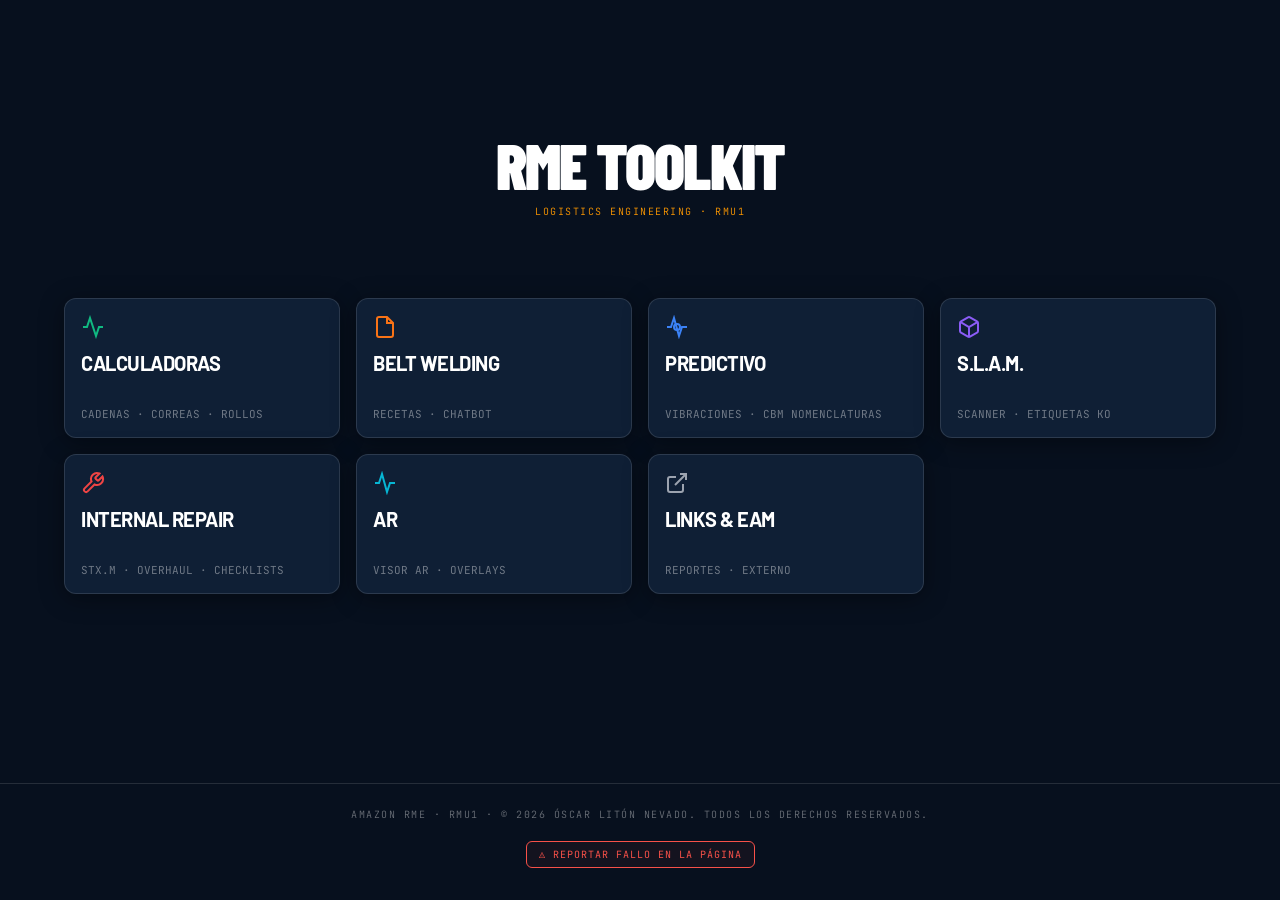
==== commit 79391e1a: "Add files via upload" ====
--- a/index.html
+++ b/index.html
@@ -6,7 +6,7 @@
   <title>RME Toolkit · RMU1</title>
   <link rel="stylesheet" href="estilos.css">
   <style>
-    /* ── SISTEMA DE NAVEGACIÓN DRILL-DOWN (APP SHELL) ── */
+    /* ── SISTEMA DE NAVEGACIÓN DRILL-DOWN ── */
     .dashboard-container {
       width: 100%;
       max-width: 1200px;
@@ -93,6 +93,53 @@
       border-color: var(--amz);
       color: var(--text-main);
     }
+
+    /* ── ESTILOS DEL MODAL DE REPORTES ── */
+    .help-overlay {
+      position: fixed;
+      inset: 0;
+      background: rgba(0, 0, 0, 0.7);
+      z-index: 300;
+      opacity: 0;
+      pointer-events: none;
+      transition: opacity 0.3s ease;
+    }
+    .help-overlay.open {
+      opacity: 1;
+      pointer-events: all;
+    }
+    .help-close {
+      background: none;
+      border: 1px solid var(--border);
+      color: var(--text-muted);
+      width: 32px;
+      height: 32px;
+      border-radius: 6px;
+      cursor: pointer;
+      font-size: 16px;
+      display: flex;
+      align-items: center;
+      justify-content: center;
+      transition: all 0.2s;
+    }
+    .help-close:hover {
+      border-color: var(--crit);
+      color: var(--crit);
+      background: rgba(248,81,73,0.1);
+    }
+    #bugModal .input-group textarea:focus ~ label,
+    #bugModal .input-group textarea:not(:placeholder-shown) ~ label {
+      top: -8px;
+      left: 8px;
+      font-size: 10px;
+      background-color: var(--bg); 
+      padding: 0 6px;
+      color: var(--amz);
+      font-weight: 700;
+      letter-spacing: 0.5px;
+      border-radius: 4px;
+      line-height: 1;
+    }
   </style>
 </head>
 <body>
@@ -101,7 +148,6 @@
   <div class="portal-container">
     <main class="portal-main" style="padding-top: 48px;">
       
-      <!-- HERO HEADER -->
       <div style="text-align: center; margin-bottom: 32px;">
         <h1 class="t-display" style="font-size: clamp(40px, 5vw, 64px); letter-spacing: -2px; line-height: 1;">RME TOOLKIT</h1>
         <div class="t-micro" style="color: var(--amz); margin-top: 8px;">LOGISTICS ENGINEERING · RMU1</div>
@@ -109,213 +155,241 @@
 
       <div class="dashboard-container">
 
-        <!-- ==========================================
-             VISTA PRINCIPAL: CAJÓN DE CATEGORÍAS
-             ========================================== -->
         <div id="view-main" class="main-view">
           <div class="cards-grid">
-            
             <div class="hub-card stagger-1" style="--hc: #10b981;" onclick="openCategory('calculadoras')">
               <div class="hc-icon"><svg viewBox="0 0 24 24" fill="none" stroke="currentColor" stroke-width="2"><path d="M22 12h-4l-3 9L9 3l-3 9H2"/></svg></div>
               <div class="t-heading hc-title">CALCULADORAS</div>
               <div class="t-caption hc-data">CADENAS · CORREAS · ROLLOS</div>
             </div>
-
             <div class="hub-card stagger-2" style="--hc: #f97316;" onclick="openCategory('belt-welding')">
               <div class="hc-icon"><svg viewBox="0 0 24 24" fill="none" stroke="currentColor" stroke-width="2"><path d="M14 2H6a2 2 0 0 0-2 2v16a2 2 0 0 0 2 2h12a2 2 0 0 0 2-2V8z"/><polyline points="14 2 14 8 20 8"/></svg></div>
               <div class="t-heading hc-title">BELT WELDING</div>
               <div class="t-caption hc-data">RECETAS · CHATBOT</div>
             </div>
-
             <div class="hub-card stagger-3" style="--hc: #3b82f6;" onclick="openCategory('predictivo')">
               <div class="hc-icon"><svg viewBox="0 0 24 24" fill="none" stroke="currentColor" stroke-width="2"><path d="M2 12h4l3-9 5 18 3-9h5"/><circle cx="12" cy="12" r="3"/></svg></div>
               <div class="t-heading hc-title">PREDICTIVO</div>
               <div class="t-caption hc-data">VIBRACIONES · CBM NOMENCLATURAS</div>
             </div>
-
             <div class="hub-card stagger-4" style="--hc: #8b5cf6;" onclick="openCategory('slam')">
               <div class="hc-icon"><svg viewBox="0 0 24 24" fill="none" stroke="currentColor" stroke-width="2"><path d="M21 16V8a2 2 0 0 0-1-1.73l-7-4a2 2 0 0 0-2 0l-7 4A2 2 0 0 0 3 8v8a2 2 0 0 0 1 1.73l7 4a2 2 0 0 0 2 0l7-4A2 2 0 0 0 21 16z"/><polyline points="3.27 6.96 12 12.01 20.73 6.96"/><line x1="12" y1="22.08" x2="12" y2="12"/></svg></div>
               <div class="t-heading hc-title">S.L.A.M.</div>
               <div class="t-caption hc-data">SCANNER · ETIQUETAS KO</div>
             </div>
-
-            <div class="hub-card stagger-1" style="--hc: #06b6d4;" onclick="openCategory('ar')">
+            <div class="hub-card stagger-1" style="--hc: #ef4444;" onclick="openCategory('internal-repair')">
+              <div class="hc-icon"><svg viewBox="0 0 24 24" fill="none" stroke="currentColor" stroke-width="2"><path d="M14.7 6.3a1 1 0 0 0 0 1.4l1.6 1.6a1 1 0 0 0 1.4 0l3.77-3.77a6 6 0 0 1-7.94 7.94l-6.91 6.91a2.12 2.12 0 0 1-3-3l6.91-6.91a6 6 0 0 1 7.94-7.94l-3.76 3.76z"/></svg></div>
+              <div class="t-heading hc-title">INTERNAL REPAIR</div>
+              <div class="t-caption hc-data">STX.M · OVERHAUL · CHECKLISTS</div>
+            </div>
+            <div class="hub-card stagger-2" style="--hc: #06b6d4;" onclick="openCategory('ar')">
               <div class="hc-icon"><svg viewBox="0 0 24 24" fill="none" stroke="currentColor" stroke-width="2"><path d="M2 12h4l3-9 5 18 3-9h5"/></svg></div>
               <div class="t-heading hc-title">AR</div>
               <div class="t-caption hc-data">VISOR AR · OVERLAYS</div>
             </div>
-
-            <div class="hub-card stagger-2" style="--hc: #9ca3af;" onclick="openCategory('links')">
-              <div class="hc-icon"><svg viewBox="0 0 24 24" fill="none" stroke="currentColor" stroke-width="2"><path d="M10 13a5 5 0 0 0 7.54.54l3-3a5 5 0 0 0-7.07-7.07l-1.72 1.71"/><path d="M14 11a5 5 0 0 0-7.54-.54l-3 3a5 5 0 0 0 7.07 7.07l1.71-1.71"/></svg></div>
+            <div class="hub-card stagger-3" style="--hc: #9ca3af;" onclick="openCategory('links')">
+              <div class="hc-icon"><svg viewBox="0 0 24 24" fill="none" stroke="currentColor" stroke-width="2"><path d="M18 13v6a2 2 0 0 1-2 2H5a2 2 0 0 1-2-2V8a2 2 0 0 1 2-2h6"/><polyline points="15 3 21 3 21 9"/><line x1="10" y1="14" x2="21" y2="3"/></svg></div>
               <div class="t-heading hc-title">LINKS & EAM</div>
               <div class="t-caption hc-data">REPORTES · EXTERNO</div>
             </div>
-
-          </div>
-        </div>
-
-
-        <!-- ==========================================
-             SUB-VISTAS (Se muestran al hacer clic)
-             ========================================== -->
-        
-        <!-- SUB: CALCULADORAS -->
+          </div>
+        </div>
+
         <div id="view-calculadoras" class="sub-view">
           <div class="sub-header">
-            <div class="sub-title-zone">
-              <h2 class="sub-title" style="color: #10b981;">Calculadoras</h2>
-              <span class="sub-desc">Dimensionado Mecánico y Geometría</span>
-            </div>
-            <button class="btn-back-menu" onclick="closeCategory()">← Volver</button>
-          </div>
-          <div class="cards-grid">
-            <a href="cadenas.html" class="hub-card" style="--hc: var(--accent-cadenas);">
-              <div class="hc-icon"><svg viewBox="0 0 24 24" fill="none" stroke="currentColor" stroke-width="2"><path d="M10 13a5 5 0 0 0 7.54.54l3-3a5 5 0 0 0-7.07-7.07l-1.72 1.71"/><path d="M14 11a5 5 0 0 0-7.54-.54l-3 3a5 5 0 0 0 7.07 7.07l1.71-1.71"/></svg></div>
-              <div class="t-heading hc-title">CALCULADORA CADENAS</div>
-              <div class="t-caption hc-data">CLASE 0 · TOLERANCIAS</div>
+            <div class="sub-title-zone"><h2 class="sub-title" style="color: #10b981;">Calculadoras</h2><span class="sub-desc">Dimensionado Mecánico y Geometría</span></div>
+            <button class="btn-back-menu" onclick="closeCategory()">← Volver</button>
+          </div>
+          <div class="cards-grid">
+            <a href="cadenas.html" class="hub-card" style="--hc: var(--accent-cadenas);"><div class="hc-icon"><svg viewBox="0 0 24 24" fill="none" stroke="currentColor" stroke-width="2"><path d="M10 13a5 5 0 0 0 7.54.54l3-3a5 5 0 0 0-7.07-7.07l-1.72 1.71"/><path d="M14 11a5 5 0 0 0-7.54-.54l-3 3a5 5 0 0 0 7.07 7.07l1.71-1.71"/></svg></div><div class="t-heading hc-title">CALCULADORA CADENAS</div><div class="t-caption hc-data">CLASE 0 · TOLERANCIAS</div></a>
+            <a href="correas.html" class="hub-card" style="--hc: var(--accent-correas);"><div class="hc-icon"><svg viewBox="0 0 24 24" fill="none" stroke="currentColor" stroke-width="2"><circle cx="12" cy="12" r="10"/><circle cx="12" cy="12" r="6"/><circle cx="12" cy="12" r="2"/></svg></div><div class="t-heading hc-title">TENSIÓN CORREAS HZ</div><div class="t-caption hc-data">FRECUENCIAS · PAR MOTOR</div></a>
+            <a href="rollos.html" class="hub-card" style="--hc: var(--accent-rollos);"><div class="hc-icon"><svg viewBox="0 0 24 24" fill="none" stroke="currentColor" stroke-width="2"><circle cx="12" cy="12" r="10"/><path d="M12 2a10 10 0 0 1 10 10"/></svg></div><div class="t-heading hc-title">LONGITUD ROLLOS</div><div class="t-caption hc-data">CÁLCULO BANDA RESTANTE</div></a>
+          </div>
+        </div>
+
+        <div id="view-belt-welding" class="sub-view">
+          <div class="sub-header">
+            <div class="sub-title-zone"><h2 class="sub-title" style="color: #f97316;">Belt Welding</h2><span class="sub-desc">Empalmes vulcanizados y manuales de banda</span></div>
+            <button class="btn-back-menu" onclick="closeCategory()">← Volver</button>
+          </div>
+          <div class="cards-grid">
+            <a href="recetas.html" class="hub-card" style="--hc: var(--accent-recetas);"><div class="hc-icon"><svg viewBox="0 0 24 24" fill="none" stroke="currentColor" stroke-width="2"><path d="M14 2H6a2 2 0 0 0-2 2v16a2 2 0 0 0 2 2h12a2 2 0 0 0 2-2V8z"/><polyline points="14 2 14 8 20 8"/></svg></div><div class="t-heading hc-title">RECETAS SOLDADURA</div><div class="t-caption hc-data">PARÁMETROS SHEETS</div></a>
+            <a href="soldadura-bot.html" class="hub-card" style="--hc: #8b5cf6;"><div class="hc-icon"><svg viewBox="0 0 24 24" fill="none" stroke="currentColor" stroke-width="2"><path d="M12 8V4H8"/><rect width="16" height="12" x="4" y="8" rx="2"/><path d="M2 14h2"/><path d="M20 14h2"/><path d="M15 13v2"/><path d="M9 13v2"/></svg></div><div class="t-heading hc-title">CHATBOT SOLDADURA</div><div class="t-caption hc-data">GUÍA INTERACTIVA · PASO A PASO</div></a>
+          </div>
+        </div>
+
+        <div id="view-predictivo" class="sub-view">
+          <div class="sub-header">
+            <div class="sub-title-zone"><h2 class="sub-title" style="color: #3b82f6;">Predictivo</h2><span class="sub-desc">Condition Based Monitoring (CBM)</span></div>
+            <button class="btn-back-menu" onclick="closeCategory()">← Volver</button>
+          </div>
+          <div class="cards-grid">
+            <a href="cbm.html" class="hub-card" style="--hc: #3b82f6;"><div class="hc-icon"><svg viewBox="0 0 24 24" fill="none" stroke="currentColor" stroke-width="2"><path d="M2 12h4l3-9 5 18 3-9h5"/><circle cx="12" cy="12" r="3"/></svg></div><div class="t-heading hc-title">DICCIONARIO CBM</div><div class="t-caption hc-data">BUSCADOR DE NOMENCLATURAS</div></a>
+          </div>
+        </div>
+
+        <div id="view-slam" class="sub-view">
+          <div class="sub-header">
+            <div class="sub-title-zone"><h2 class="sub-title" style="color: #8b5cf6;">S.L.A.M.</h2><span class="sub-desc">Mantenimiento de Scanners y Etiquetadoras</span></div>
+            <button class="btn-back-menu" onclick="closeCategory()">← Volver</button>
+          </div>
+          <div class="cards-grid">
+            <a href="slam.html" class="hub-card" style="--hc: #8b5cf6;"><div class="hc-icon"><svg viewBox="0 0 24 24" fill="none" stroke="currentColor" stroke-width="2"><path d="M21 16V8a2 2 0 0 0-1-1.73l-7-4a2 2 0 0 0-2 0l-7 4A2 2 0 0 0 3 8v8a2 2 0 0 0 1 1.73l7 4a2 2 0 0 0 2 0l7-4A2 2 0 0 0 21 16z"/><polyline points="3.27 6.96 12 12.01 20.73 6.96"/><line x1="12" y1="22.08" x2="12" y2="12"/></svg></div><div class="t-heading hc-title">ETIQUETAS KO</div><div class="t-caption hc-data">ANÁLISIS DE RECHAZOS Y CÓDIGOS</div></a>
+          </div>
+        </div>
+
+        <div id="view-internal-repair" class="sub-view">
+          <div class="sub-header">
+            <div class="sub-title-zone"><h2 class="sub-title" style="color: #ef4444;">Internal Repair</h2><span class="sub-desc">Registros de Mantenimiento Correctivo y Overhaul</span></div>
+            <button class="btn-back-menu" onclick="closeCategory()">← Volver</button>
+          </div>
+          <div class="cards-grid">
+            <a href="stx-reparacion.html" class="hub-card" style="--hc: #ef4444;">
+              <div class="hc-icon"><svg viewBox="0 0 24 24" fill="none" stroke="currentColor" stroke-width="2"><circle cx="12" cy="12" r="10"/><path d="M12 8v4l3 3"/></svg></div>
+              <div class="t-heading hc-title">DIVERTS STX.M</div>
+              <div class="t-caption hc-data">CHECKLIST DE REPARACIÓN Y BANCO</div>
             </a>
-            <a href="correas.html" class="hub-card" style="--hc: var(--accent-correas);">
-              <div class="hc-icon"><svg viewBox="0 0 24 24" fill="none" stroke="currentColor" stroke-width="2"><circle cx="12" cy="12" r="10"/><circle cx="12" cy="12" r="6"/><circle cx="12" cy="12" r="2"/></svg></div>
-              <div class="t-heading hc-title">TENSIÓN CORREAS HZ</div>
-              <div class="t-caption hc-data">FRECUENCIAS · PAR MOTOR</div>
-            </a>
-            <a href="rollos.html" class="hub-card" style="--hc: var(--accent-rollos);">
-              <div class="hc-icon"><svg viewBox="0 0 24 24" fill="none" stroke="currentColor" stroke-width="2"><circle cx="12" cy="12" r="10"/><path d="M12 2a10 10 0 0 1 10 10"/></svg></div>
-              <div class="t-heading hc-title">LONGITUD ROLLOS</div>
-              <div class="t-caption hc-data">CÁLCULO BANDA RESTANTE</div>
-            </a>
-          </div>
-        </div>
-
-        <!-- SUB: BELT WELDING -->
-        <div id="view-belt-welding" class="sub-view">
-          <div class="sub-header">
-            <div class="sub-title-zone">
-              <h2 class="sub-title" style="color: #f97316;">Belt Welding</h2>
-              <span class="sub-desc">Empalmes vulcanizados y manuales de banda</span>
-            </div>
-            <button class="btn-back-menu" onclick="closeCategory()">← Volver</button>
-          </div>
-          <div class="cards-grid">
-            <a href="recetas.html" class="hub-card" style="--hc: var(--accent-recetas);">
-              <div class="hc-icon"><svg viewBox="0 0 24 24" fill="none" stroke="currentColor" stroke-width="2"><path d="M14 2H6a2 2 0 0 0-2 2v16a2 2 0 0 0 2 2h12a2 2 0 0 0 2-2V8z"/><polyline points="14 2 14 8 20 8"/></svg></div>
-              <div class="t-heading hc-title">RECETAS SOLDADURA</div>
-              <div class="t-caption hc-data">PARÁMETROS SHEETS</div>
-            </a>
-            <a href="soldadura-bot.html" class="hub-card" style="--hc: #8b5cf6;">
-              <div class="hc-icon"><svg viewBox="0 0 24 24" fill="none" stroke="currentColor" stroke-width="2"><path d="M12 8V4H8"/><rect width="16" height="12" x="4" y="8" rx="2"/><path d="M2 14h2"/><path d="M20 14h2"/><path d="M15 13v2"/><path d="M9 13v2"/></svg></div>
-              <div class="t-heading hc-title">CHATBOT SOLDADURA</div>
-              <div class="t-caption hc-data">GUÍA INTERACTIVA · PASO A PASO</div>
-            </a>
-          </div>
-        </div>
-
-        <!-- SUB: PREDICTIVO -->
-        <div id="view-predictivo" class="sub-view">
-          <div class="sub-header">
-            <div class="sub-title-zone">
-              <h2 class="sub-title" style="color: #3b82f6;">Predictivo</h2>
-              <span class="sub-desc">Condition Based Monitoring (CBM)</span>
-            </div>
-            <button class="btn-back-menu" onclick="closeCategory()">← Volver</button>
-          </div>
-          <div class="cards-grid">
-            <a href="cbm.html" class="hub-card" style="--hc: #3b82f6;">
-              <div class="hc-icon"><svg viewBox="0 0 24 24" fill="none" stroke="currentColor" stroke-width="2"><path d="M2 12h4l3-9 5 18 3-9h5"/><circle cx="12" cy="12" r="3"/></svg></div>
-              <div class="t-heading hc-title">DICCIONARIO CBM</div>
-              <div class="t-caption hc-data">BUSCADOR DE NOMENCLATURAS</div>
-            </a>
-          </div>
-        </div>
-
-        <!-- SUB: SLAM -->
-        <div id="view-slam" class="sub-view">
-          <div class="sub-header">
-            <div class="sub-title-zone">
-              <h2 class="sub-title" style="color: #8b5cf6;">S.L.A.M.</h2>
-              <span class="sub-desc">Mantenimiento de Scanners y Etiquetadoras</span>
-            </div>
-            <button class="btn-back-menu" onclick="closeCategory()">← Volver</button>
-          </div>
-          <div class="cards-grid">
-            <!-- AQUÍ EL ENLACE A SLAM.HTML -->
-            <a href="slam.html" class="hub-card" style="--hc: #8b5cf6;">
-              <div class="hc-icon"><svg viewBox="0 0 24 24" fill="none" stroke="currentColor" stroke-width="2"><path d="M21 16V8a2 2 0 0 0-1-1.73l-7-4a2 2 0 0 0-2 0l-7 4A2 2 0 0 0 3 8v8a2 2 0 0 0 1 1.73l7 4a2 2 0 0 0 2 0l7-4A2 2 0 0 0 21 16z"/><polyline points="3.27 6.96 12 12.01 20.73 6.96"/><line x1="12" y1="22.08" x2="12" y2="12"/></svg></div>
-              <div class="t-heading hc-title">ETIQUETAS KO</div>
-              <div class="t-caption hc-data">ANÁLISIS DE RECHAZOS Y CÓDIGOS</div>
-            </a>
-          </div>
-        </div>
-
-        <!-- SUB: AR -->
+          </div>
+        </div>
+
         <div id="view-ar" class="sub-view">
           <div class="sub-header">
-            <div class="sub-title-zone">
-              <h2 class="sub-title" style="color: #06b6d4;">AR</h2>
-              <span class="sub-desc">Soporte visual mediante overlays en planta</span>
-            </div>
-            <button class="btn-back-menu" onclick="closeCategory()">← Volver</button>
-          </div>
-          <div class="cards-grid">
-            <div class="hub-card" style="--hc: #6b7280; opacity: 0.5; cursor: default;">
-              <div class="hc-icon"><svg viewBox="0 0 24 24" fill="none" stroke="currentColor" stroke-width="2"><path d="M2 12h4l3-9 5 18 3-9h5"/></svg></div>
-              <div class="t-heading hc-title">VISOR AR WELDING</div>
-              <div class="t-caption hc-data">EN DESARROLLO BETA</div>
-            </div>
-          </div>
-        </div>
-
-        <!-- SUB: LINKS & EAM -->
+            <div class="sub-title-zone"><h2 class="sub-title" style="color: #06b6d4;">AR</h2><span class="sub-desc">Soporte visual mediante overlays en planta</span></div>
+            <button class="btn-back-menu" onclick="closeCategory()">← Volver</button>
+          </div>
+          <div class="cards-grid">
+            <div class="hub-card" style="--hc: #6b7280; opacity: 0.5; cursor: default;"><div class="hc-icon"><svg viewBox="0 0 24 24" fill="none" stroke="currentColor" stroke-width="2"><path d="M2 12h4l3-9 5 18 3-9h5"/></svg></div><div class="t-heading hc-title">VISOR AR WELDING</div><div class="t-caption hc-data">EN DESARROLLO BETA</div></div>
+          </div>
+        </div>
+
         <div id="view-links" class="sub-view">
           <div class="sub-header">
-            <div class="sub-title-zone">
-              <h2 class="sub-title" style="color: #9ca3af;">Links & Sistemas</h2>
-              <span class="sub-desc">Accesos rápidos a plataformas corporativas</span>
-            </div>
-            <button class="btn-back-menu" onclick="closeCategory()">← Volver</button>
-          </div>
-          <div class="cards-grid">
-            <a href="#" class="hub-card" style="--hc: #9ca3af;">
-              <div class="hc-icon"><svg viewBox="0 0 24 24" fill="none" stroke="currentColor" stroke-width="2"><path d="M18 13v6a2 2 0 0 1-2 2H5a2 2 0 0 1-2-2V8a2 2 0 0 1 2-2h6"/><polyline points="15 3 21 3 21 9"/><line x1="10" y1="14" x2="21" y2="3"/></svg></div>
-              <div class="t-heading hc-title">PORTAL INFOR EAM</div>
-              <div class="t-caption hc-data">ÓRDENES DE TRABAJO</div>
-            </a>
-            <a href="#" class="hub-card" style="--hc: #eab308;">
-              <div class="hc-icon"><svg viewBox="0 0 24 24" fill="none" stroke="currentColor" stroke-width="2"><path d="M18 13v6a2 2 0 0 1-2 2H5a2 2 0 0 1-2-2V8a2 2 0 0 1 2-2h6"/><polyline points="15 3 21 3 21 9"/><line x1="10" y1="14" x2="21" y2="3"/></svg></div>
-              <div class="t-heading hc-title">TROUBLE TICKETS</div>
-              <div class="t-caption hc-data">REPORTE INCIDENCIAS</div>
-            </a>
+            <div class="sub-title-zone"><h2 class="sub-title" style="color: #9ca3af;">Links & Sistemas</h2><span class="sub-desc">Accesos rápidos a plataformas corporativas</span></div>
+            <button class="btn-back-menu" onclick="closeCategory()">← Volver</button>
+          </div>
+          <div class="cards-grid">
+            <a href="#" class="hub-card" style="--hc: #9ca3af;"><div class="hc-icon"><svg viewBox="0 0 24 24" fill="none" stroke="currentColor" stroke-width="2"><path d="M18 13v6a2 2 0 0 1-2 2H5a2 2 0 0 1-2-2V8a2 2 0 0 1 2-2h6"/><polyline points="15 3 21 3 21 9"/><line x1="10" y1="14" x2="21" y2="3"/></svg></div><div class="t-heading hc-title">PORTAL INFOR EAM</div><div class="t-caption hc-data">ÓRDENES DE TRABAJO</div></a>
+            <a href="#" class="hub-card" style="--hc: #eab308;"><div class="hc-icon"><svg viewBox="0 0 24 24" fill="none" stroke="currentColor" stroke-width="2"><path d="M18 13v6a2 2 0 0 1-2 2H5a2 2 0 0 1-2-2V8a2 2 0 0 1 2-2h6"/><polyline points="15 3 21 3 21 9"/><line x1="10" y1="14" x2="21" y2="3"/></svg></div><div class="t-heading hc-title">TROUBLE TICKETS</div><div class="t-caption hc-data">REPORTE INCIDENCIAS</div></a>
           </div>
         </div>
 
       </div>
     </main>
 
-    <footer class="portal-footer" style="margin-top: 64px;">
+    <footer class="portal-footer" style="margin-top: 64px; display: flex; flex-direction: column; align-items: center; gap: 12px; padding-bottom: 32px;">
       <div class="t-micro">Amazon RME · RMU1 · © 2026 Óscar Litón Nevado. Todos los derechos reservados.</div>
+      <button onclick="abrirReporteFallo()" class="btn-back-menu" style="font-size: 10px; padding: 6px 12px; border-color: var(--crit); color: var(--crit); background: rgba(248,81,73,0.05); margin-top: 8px;">⚠️ REPORTAR FALLO EN LA PÁGINA</button>
     </footer>
+  </div>
+
+  <div class="help-overlay" id="bugOverlay" onclick="cerrarReporteFallo()"></div>
+
+  <div class="result-block state-empty" id="bugModal" style="position: fixed; top: 50%; left: 50%; transform: translate(-50%, -50%) scale(0.9); z-index: 500; background: var(--bg-panel); width: 90%; max-width: 500px; padding: 24px; display: none; opacity: 0; transition: all 0.3s cubic-bezier(0.16, 1, 0.3, 1); box-shadow: 0 10px 40px rgba(0,0,0,0.8);">
+    
+    <div style="display: flex; justify-content: space-between; align-items: center; border-bottom: 1px solid var(--border); padding-bottom: 16px; margin-bottom: 16px;">
+      <div>
+        <h2 class="t-display" style="font-size: 24px; color: var(--crit); line-height: 1;">REPORTAR FALLO</h2>
+        <div class="t-caption" style="font-size: 11px; color: var(--text-disabled); margin-top: 4px;">Sistema de Ticketing Interno RME Toolkit</div>
+      </div>
+      <button class="help-close" onclick="cerrarReporteFallo()">✕</button>
+    </div>
+
+    <div style="display: flex; flex-direction: column; gap: 8px;">
+      <div class="input-group">
+        <select id="bug-modulo" required style="width: 100%; background-color: var(--card2); border: 1px solid var(--border-field); border-radius: 6px; padding: 18px 12px 8px 12px; color: var(--text-main); font-family: var(--font-mono); font-size: 14px; outline: none;">
+          <option value="" disabled selected hidden></option>
+          <option value="Calculadora de Cadenas">Cadenas</option>
+          <option value="Tensión de Correas">Correas</option>
+          <option value="Calculadora de Rollos">Rollos</option>
+          <option value="Recetas de Soldadura">Recetas Belt Welding</option>
+          <option value="Predictivo CBM">Predictivo CBM</option>
+          <option value="SLAM Etiquetas">SLAM</option>
+          <option value="Internal Repair">Internal Repair</option>
+          <option value="Otro / General">Otro / General</option>
+        </select>
+        <label class="t-caption">Módulo donde ocurre el fallo</label>
+      </div>
+
+      <div class="input-group">
+        <select id="bug-urgencia" required style="width: 100%; background-color: var(--card2); border: 1px solid var(--border-field); border-radius: 6px; padding: 18px 12px 8px 12px; color: var(--text-main); font-family: var(--font-mono); font-size: 14px; outline: none;">
+          <option value="Baja" selected>Baja - Mejora o fallo estético</option>
+          <option value="Media">Media - Un cálculo falla pero hay alternativa</option>
+          <option value="Alta">Alta - Bloquea el trabajo o rompe la página</option>
+        </select>
+        <label class="t-caption">Nivel de impacto</label>
+      </div>
+
+      <div class="input-group" style="margin-bottom: 8px;">
+        <textarea id="bug-desc" placeholder=" " required rows="4" style="width: 100%; background-color: var(--card2); border: 1px solid var(--border-field); border-radius: 6px; padding: 18px 12px 8px 12px; color: var(--text-main); font-family: var(--font-mono); font-size: 13px; outline: none; resize: none; transition: border-color 0.2s;"></textarea>
+        <label class="t-caption">Describe qué hacías y qué falló...</label>
+      </div>
+    </div>
+
+    <button class="btn-action t-heading" style="background: rgba(248,81,73,0.1); border-color: var(--crit); color: var(--crit); margin-top: 16px; width: 100%; padding: 14px; border-radius: 6px; cursor: pointer; font-weight: 700;" onclick="enviarReporteOutlook()">
+      GENERAR REPORTE EN OUTLOOK
+    </button>
   </div>
 
   <script>
     function openCategory(catId) {
       document.getElementById('view-main').style.display = 'none';
-      document.querySelectorAll('.sub-view').forEach(function(el) {
-        el.style.display = 'none';
-      });
+      document.querySelectorAll('.sub-view').forEach(function(el) { el.style.display = 'none'; });
       const targetView = document.getElementById('view-' + catId);
-      if (targetView) {
-        targetView.style.display = 'block';
-      }
+      if (targetView) targetView.style.display = 'block';
     }
 
     function closeCategory() {
-      document.querySelectorAll('.sub-view').forEach(function(el) {
-        el.style.display = 'none';
-      });
+      document.querySelectorAll('.sub-view').forEach(function(el) { el.style.display = 'none'; });
       document.getElementById('view-main').style.display = 'block';
+    }
+
+    /* ── LÓGICA DEL MODAL INTEGRADA ── */
+    function abrirReporteFallo() {
+        const modal = document.getElementById('bugModal');
+        const overlay = document.getElementById('bugOverlay');
+        if(modal && overlay) {
+            modal.style.display = 'block';
+            overlay.classList.add('open');
+            setTimeout(() => {
+                modal.style.opacity = '1';
+                modal.style.transform = 'translate(-50%, -50%) scale(1)';
+            }, 10);
+        }
+    }
+
+    function cerrarReporteFallo() {
+        const modal = document.getElementById('bugModal');
+        const overlay = document.getElementById('bugOverlay');
+        if(modal && overlay) {
+            modal.style.opacity = '0';
+            modal.style.transform = 'translate(-50%, -50%) scale(0.9)';
+            overlay.classList.remove('open');
+            setTimeout(() => { modal.style.display = 'none'; }, 300);
+        }
+    }
+
+    function enviarReporteOutlook() {
+        const modulo = document.getElementById('bug-modulo').value || 'No especificado';
+        const urgencia = document.getElementById('bug-urgencia').value;
+        const desc = document.getElementById('bug-desc').value;
+
+        if (!desc.trim()) {
+            alert("Por favor, escribe una breve descripción del fallo.");
+            return;
+        }
+
+        const correoDestino = "oslitonn@amazon.es"; 
+        const asunto = `[RME Toolkit Bug] Fallo en ${modulo} - Prioridad ${urgencia}`;
+        const cuerpo = `Hola Óscar,\n\nHe detectado el siguiente fallo usando el RME Toolkit:\n\n📍 MÓDULO AFECTADO: ${modulo}\n🔴 URGENCIA: ${urgencia}\n\n📝 DESCRIPCIÓN DEL PROBLEMA:\n${desc}\n\n-----------------------------------------\nReporte generado automáticamente desde la página principal de RMU1 Toolkit.`;
+
+        const mailtoUrl = `mailto:${correoDestino}?subject=${encodeURIComponent(asunto)}&body=${encodeURIComponent(cuerpo)}`;
+        window.location.href = mailtoUrl;
+
+        document.getElementById('bug-desc').value = '';
+        cerrarReporteFallo();
     }
   </script>
 
   <script src="main.js"></script>
 </body>
-</html>+</html>
--- a/estilos.css
+++ b/estilos.css
@@ -28,6 +28,7 @@
   --accent-correas: #60a5fa;
   --accent-recetas: #FF9900;
   --accent-rollos: #34d399;
+  --accent-repair: #ef4444;
   
   /* Semantic Operational States */
   --ok: #3fb950;
